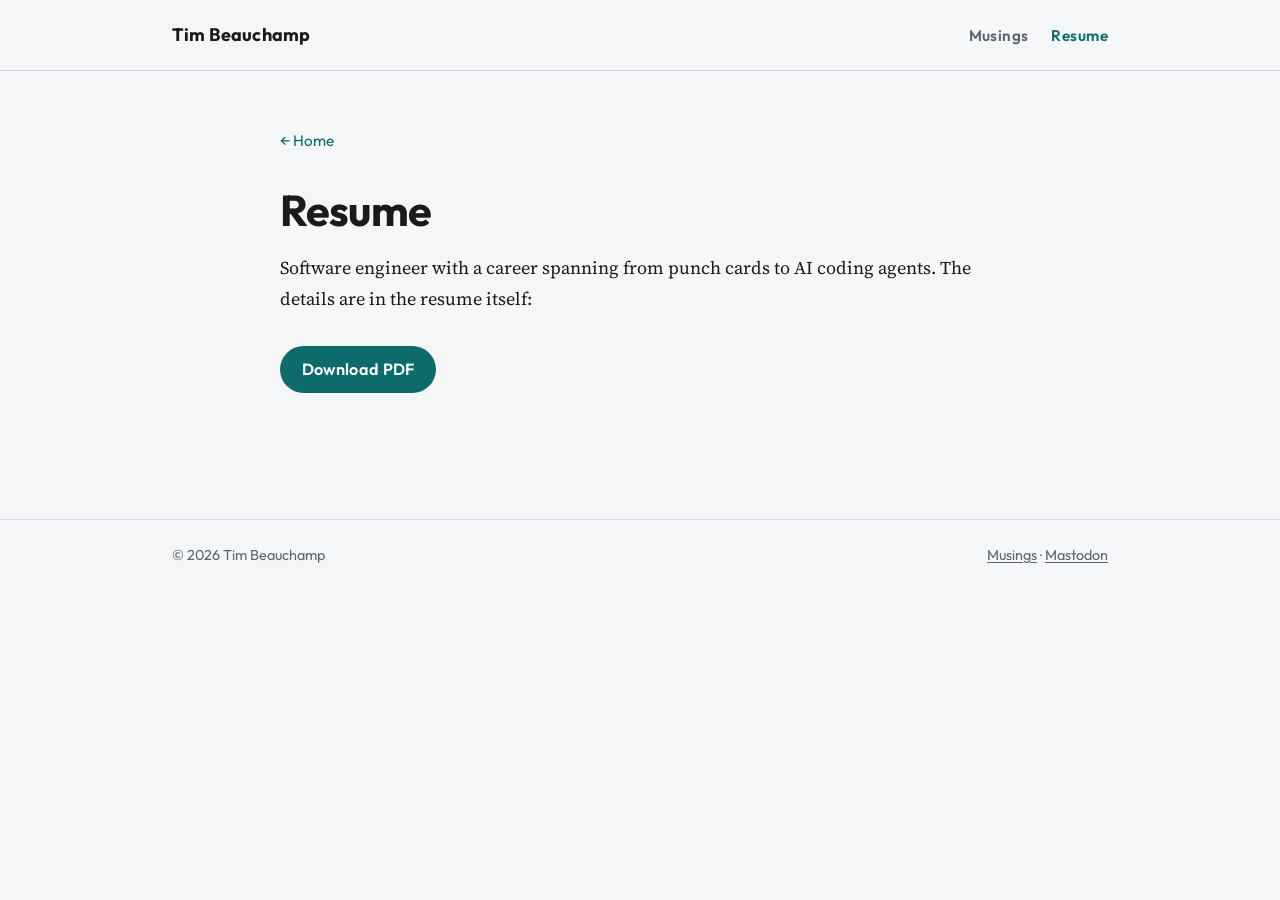
==== resume/index.html @ fe499592 "Launch a static personal site with Musings and resume. Replace the README-as-homepage with a proper " ====
<!DOCTYPE html>
<html lang="en">
<head>
  <meta charset="UTF-8">
  <meta name="viewport" content="width=device-width, initial-scale=1">
  <title>Resume — Tim Beauchamp</title>
  <link rel="preconnect" href="https://fonts.googleapis.com">
  <link rel="preconnect" href="https://fonts.gstatic.com" crossorigin>
  <link href="https://fonts.googleapis.com/css2?family=Outfit:wght@400;600;700&family=Source+Serif+4:ital,opsz,wght@0,8..60,400;0,8..60,600;1,8..60,400&display=swap" rel="stylesheet">
  <link rel="icon" href="../favicon.svg" type="image/svg+xml">
  <link rel="stylesheet" href="../site.css">
</head>
<body>

  <nav class="top-nav">
    <a class="nav-brand" href="../">Tim Beauchamp</a>
    <div class="nav-links">
      <a href="../writing/">Musings</a>
      <a href="./" aria-current="page">Resume</a>
    </div>
  </nav>
  <hr class="nav-rule">

  <main class="page">
    <a class="back" href="../">← Home</a>
    <h1>Resume</h1>
    <div class="prose">
      <p>Software engineer with a career spanning from punch cards to AI coding agents. The details are in the resume itself:</p>
    </div>
    <div class="download-row">
      <a class="cta primary" href="tim-beauchamp-resume.pdf">Download PDF</a>
    </div>
  </main>

  <footer class="site-footer">
    <div class="footer-inner">
      <span>© 2026 Tim Beauchamp</span>
      <span><a href="../writing/">Musings</a> · <a rel="me" href="https://techhub.social/@Tbeauchamp">Mastodon</a></span>
    </div>
  </footer>

</body>
</html>
---- site.css ----
/* Shared site chrome — nav, home, resume. Writing pages also load writing.css. */

:root {
  --paper: #f4f6f8;
  --ink: #1a1a1a;
  --muted: #5c6570;
  --rule: #d5dbe3;
  --accent: #0d6b6b;
  --accent-hover: #095555;
  --measure: 40rem;
  --sans: "Outfit", "Avenir Next", "Segoe UI", sans-serif;
  --serif: "Source Serif 4", "Iowan Old Style", "Palatino Linotype", Palatino, Georgia, serif;
}

*,
*::before,
*::after {
  box-sizing: border-box;
}

html {
  font-size: 112.5%;
}

body {
  margin: 0;
  min-height: 100vh;
  color: var(--ink);
  background: var(--paper);
  font-family: var(--serif);
  line-height: 1.7;
}

a {
  color: var(--accent);
  text-decoration-thickness: 1px;
  text-underline-offset: 0.15em;
}

a:hover {
  color: var(--accent-hover);
}

/* ---- Top navigation ---- */

.top-nav {
  display: flex;
  align-items: baseline;
  justify-content: space-between;
  gap: 1rem;
  width: min(100% - 2rem, 52rem);
  margin: 0 auto;
  padding: 1.1rem 0;
  font-family: var(--sans);
}

.top-nav .nav-brand {
  font-size: 1rem;
  font-weight: 700;
  letter-spacing: 0.01em;
  color: var(--ink);
  text-decoration: none;
}

.top-nav .nav-brand:hover {
  color: var(--accent);
}

.top-nav .nav-links {
  display: flex;
  gap: 1.25rem;
}

.top-nav .nav-links a {
  font-size: 0.85rem;
  font-weight: 600;
  letter-spacing: 0.03em;
  color: var(--muted);
  text-decoration: none;
}

.top-nav .nav-links a:hover,
.top-nav .nav-links a[aria-current="page"] {
  color: var(--accent);
}

.nav-rule {
  border: 0;
  border-top: 1px solid var(--rule);
  margin: 0;
}

/* Link back to the containing page */
.back {
  display: inline-block;
  margin-bottom: 1.75rem;
  font-family: var(--sans);
  font-size: 0.85rem;
  text-decoration: none;
}

/* ---- Home ---- */

.hero {
  background:
    radial-gradient(60rem 30rem at 85% -10%, rgba(13, 107, 107, 0.08), transparent 60%),
    radial-gradient(40rem 24rem at 0% 110%, rgba(13, 107, 107, 0.05), transparent 60%);
  border-bottom: 1px solid var(--rule);
}

.hero-inner {
  width: min(100% - 2rem, 52rem);
  margin: 0 auto;
  padding: 4rem 0 4.5rem;
  display: grid;
  grid-template-columns: minmax(0, 1.15fr) minmax(0, 0.85fr);
  gap: 2rem 2.5rem;
  align-items: center;
}

.hero-copy {
  min-width: 0;
}

.hero-portrait {
  justify-self: end;
  width: min(100%, 22rem);
  aspect-ratio: 3 / 4;
  margin: 0;
}

.hero-portrait img {
  display: block;
  width: 100%;
  height: 100%;
  object-fit: cover;
  object-position: center 18%;
  /* Soft oval feather — no hard rectangle */
  -webkit-mask-image: radial-gradient(
    ellipse 72% 68% at 50% 42%,
    #000 42%,
    rgba(0, 0, 0, 0.85) 58%,
    rgba(0, 0, 0, 0.35) 78%,
    transparent 100%
  );
  mask-image: radial-gradient(
    ellipse 72% 68% at 50% 42%,
    #000 42%,
    rgba(0, 0, 0, 0.85) 58%,
    rgba(0, 0, 0, 0.35) 78%,
    transparent 100%
  );
  filter: saturate(1.05) contrast(1.02);
}

@media (max-width: 720px) {
  .hero-inner {
    grid-template-columns: 1fr;
    padding: 3rem 0 3.5rem;
    gap: 1.25rem;
    text-align: center;
  }

  .hero-portrait {
    order: -1;
    justify-self: center;
    width: min(70vw, 16rem);
  }

  .cta-row {
    justify-content: center;
  }

  .hero .lede {
    margin-left: auto;
    margin-right: auto;
  }
}

.hero h1 {
  margin: 0 0 0.75rem;
  font-family: var(--sans);
  font-size: clamp(2.2rem, 6vw, 3.4rem);
  font-weight: 700;
  line-height: 1.08;
  letter-spacing: -0.025em;
}

.hero .lede {
  margin: 0 0 2rem;
  max-width: 34rem;
  font-size: 1.15rem;
  font-style: italic;
  color: var(--muted);
}

.cta-row {
  display: flex;
  flex-wrap: wrap;
  gap: 0.75rem;
  font-family: var(--sans);
}

.cta {
  display: inline-block;
  padding: 0.55rem 1.2rem;
  border-radius: 2rem;
  font-size: 0.9rem;
  font-weight: 600;
  letter-spacing: 0.02em;
  text-decoration: none;
}

.cta.primary {
  background: var(--accent);
  color: #fff;
}

.cta.primary:hover {
  background: var(--accent-hover);
  color: #fff;
}

.cta.secondary {
  border: 1.5px solid var(--accent);
  color: var(--accent);
}

.cta.secondary:hover {
  border-color: var(--accent-hover);
  color: var(--accent-hover);
}

/* ---- Sections ---- */

.section {
  width: min(100% - 2rem, 52rem);
  margin: 0 auto;
  padding: 3rem 0 0;
}

.section:last-of-type {
  padding-bottom: 3rem;
}

.section h2 {
  margin: 0 0 1.1rem;
  font-family: var(--sans);
  font-size: 0.8rem;
  font-weight: 700;
  letter-spacing: 0.14em;
  text-transform: uppercase;
  color: var(--muted);
}

.section .prose {
  max-width: var(--measure);
}

.section .prose p {
  margin: 0 0 1.1rem;
}

/* Latest writing list (home) */

.latest-list {
  list-style: none;
  margin: 0;
  padding: 0;
  max-width: var(--measure);
}

.latest-list li {
  padding: 1.1rem 0;
  border-top: 1px solid var(--rule);
}

.latest-list li:last-child {
  border-bottom: 1px solid var(--rule);
}

.latest-list .date {
  display: block;
  margin-bottom: 0.3rem;
  font-family: var(--sans);
  font-size: 0.72rem;
  letter-spacing: 0.06em;
  text-transform: uppercase;
  color: var(--muted);
}

.latest-list a.title {
  font-family: var(--sans);
  font-size: 1.08rem;
  font-weight: 600;
  line-height: 1.35;
  color: var(--ink);
  text-decoration: none;
}

.latest-list a.title:hover {
  color: var(--accent);
}

.latest-list .teaser {
  margin: 0.4rem 0 0;
  color: var(--muted);
  font-size: 0.95rem;
}

.more-link {
  display: inline-block;
  margin-top: 1rem;
  font-family: var(--sans);
  font-size: 0.88rem;
  font-weight: 600;
  text-decoration: none;
}

/* Contact */

.contact-list {
  list-style: none;
  margin: 0;
  padding: 0;
  font-family: var(--sans);
  font-size: 0.95rem;
}

.contact-list li {
  margin: 0.4rem 0;
}

/* ---- Resume page ---- */

.page {
  width: min(100% - 2rem, var(--measure));
  margin: 0 auto;
  padding: 3rem 0 4rem;
}

.page h1 {
  margin: 0 0 1rem;
  font-family: var(--sans);
  font-size: clamp(1.8rem, 4vw, 2.4rem);
  font-weight: 700;
  letter-spacing: -0.02em;
  line-height: 1.15;
}

.page .prose p {
  margin: 0 0 1.1rem;
}

.download-row {
  display: flex;
  flex-wrap: wrap;
  gap: 0.75rem;
  margin-top: 1.75rem;
  font-family: var(--sans);
}

/* ---- Footer ---- */

.site-footer {
  border-top: 1px solid var(--rule);
  margin-top: 3rem;
}

.site-footer .footer-inner {
  width: min(100% - 2rem, 52rem);
  margin: 0 auto;
  padding: 1.25rem 0 2rem;
  font-family: var(--sans);
  font-size: 0.8rem;
  color: var(--muted);
  display: flex;
  flex-wrap: wrap;
  justify-content: space-between;
  gap: 0.5rem;
}

.site-footer a {
  color: var(--muted);
}

.site-footer a:hover {
  color: var(--accent);
}

@media (max-width: 480px) {
  .top-nav {
    flex-wrap: wrap;
    gap: 0.4rem;
  }
}
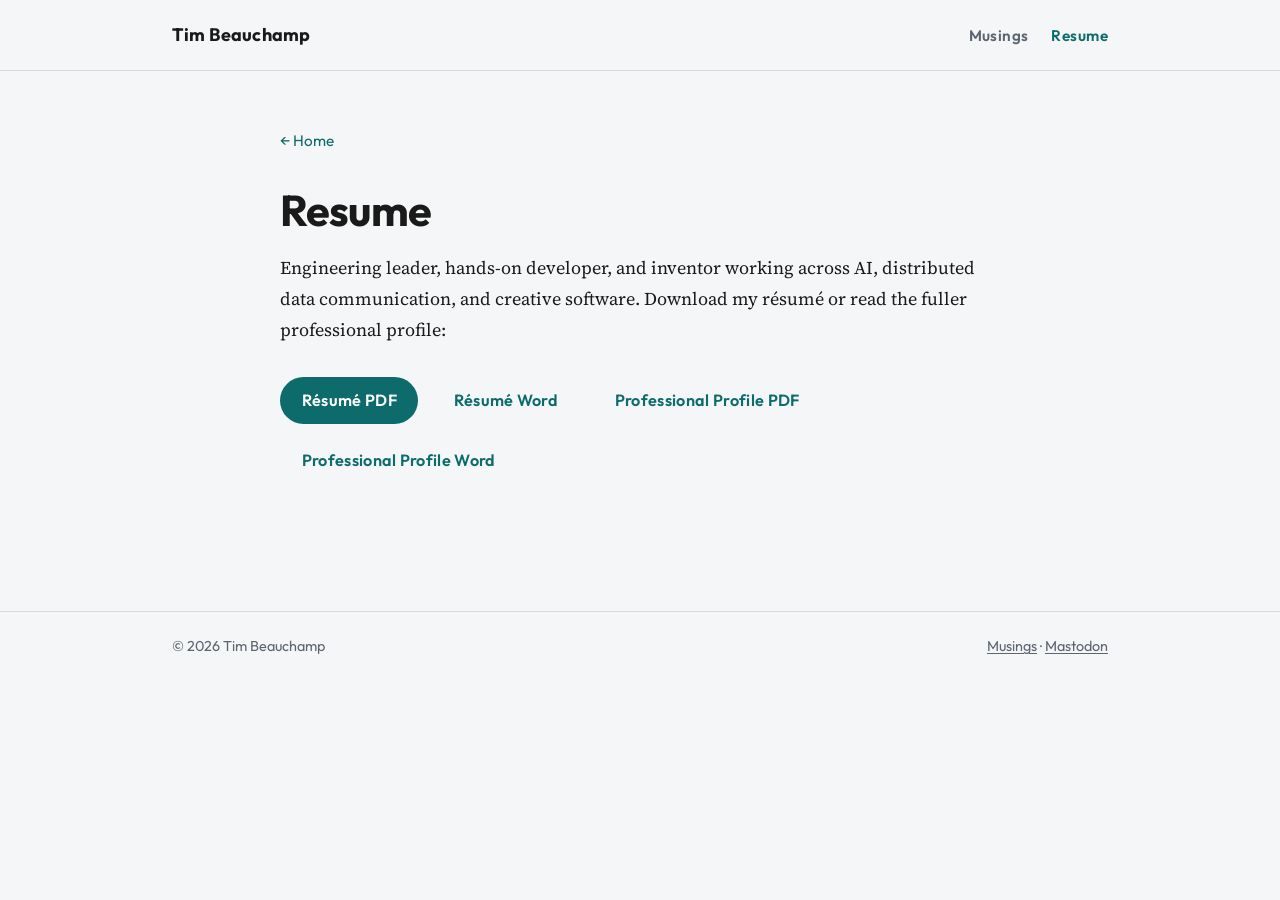
==== commit bbde8944: "Update resume and add professional profile" ====
--- a/resume/index.html
+++ b/resume/index.html
@@ -25,10 +25,13 @@
     <a class="back" href="../">← Home</a>
     <h1>Resume</h1>
     <div class="prose">
-      <p>Software engineer with a career spanning from punch cards to AI coding agents. The details are in the resume itself:</p>
+      <p>Engineering leader, hands-on developer, and inventor working across AI, distributed data communication, and creative software. Download my résumé or read the fuller professional profile:</p>
     </div>
     <div class="download-row">
-      <a class="cta primary" href="tim-beauchamp-resume.pdf">Download PDF</a>
+      <a class="cta primary" href="tim-beauchamp-resume.pdf">Résumé PDF</a>
+      <a class="cta" href="tim-beauchamp-resume.docx">Résumé Word</a>
+      <a class="cta" href="tim-beauchamp-professional-profile.pdf">Professional Profile PDF</a>
+      <a class="cta" href="tim-beauchamp-professional-profile.docx">Professional Profile Word</a>
     </div>
   </main>
 
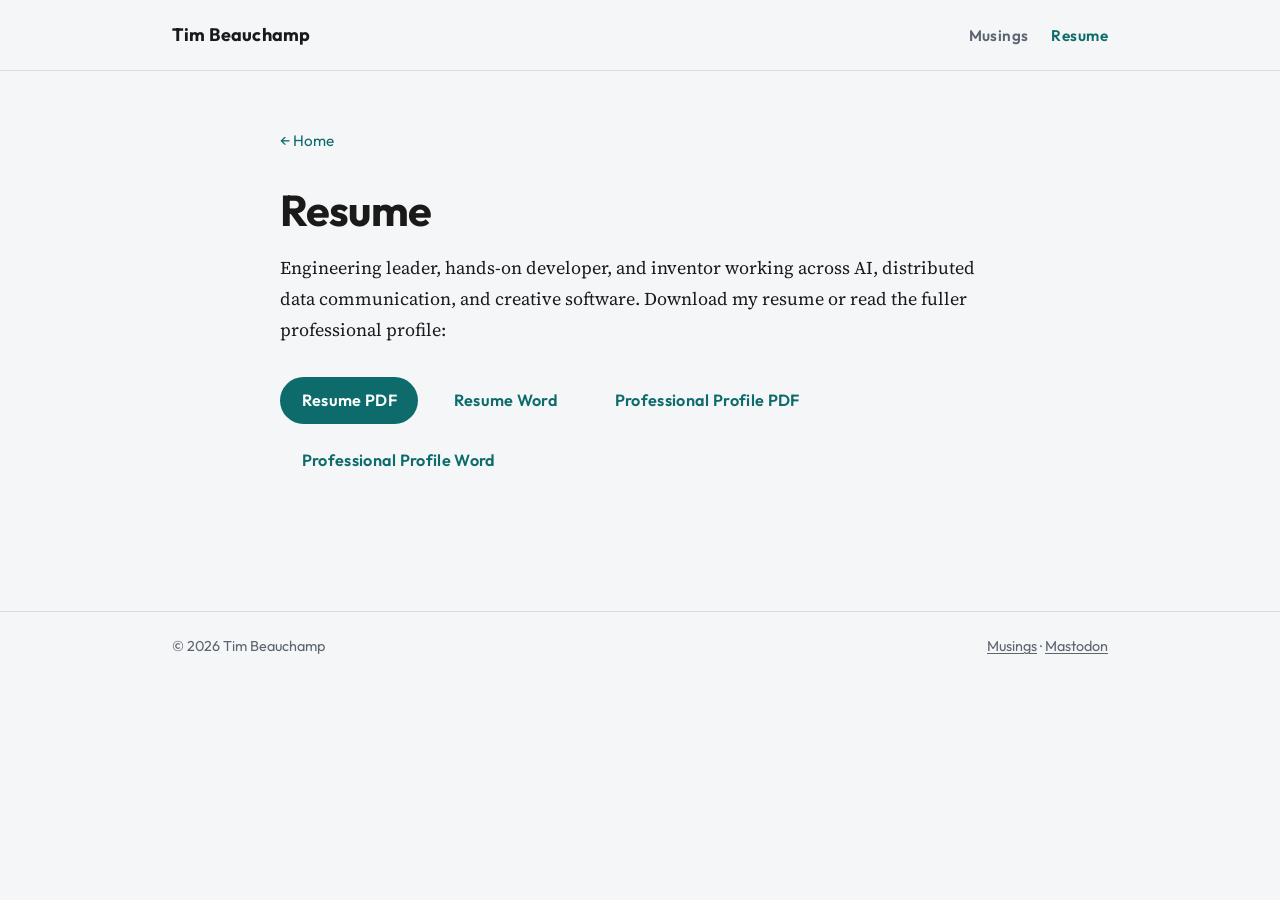
==== commit 51608ffa: "Simplify resume and professional profile language" ====
--- a/resume/index.html
+++ b/resume/index.html
@@ -25,11 +25,11 @@
     <a class="back" href="../">← Home</a>
     <h1>Resume</h1>
     <div class="prose">
-      <p>Engineering leader, hands-on developer, and inventor working across AI, distributed data communication, and creative software. Download my résumé or read the fuller professional profile:</p>
+      <p>Engineering leader, hands-on developer, and inventor working across AI, distributed data communication, and creative software. Download my resume or read the fuller professional profile:</p>
     </div>
     <div class="download-row">
-      <a class="cta primary" href="tim-beauchamp-resume.pdf">Résumé PDF</a>
-      <a class="cta" href="tim-beauchamp-resume.docx">Résumé Word</a>
+      <a class="cta primary" href="tim-beauchamp-resume.pdf">Resume PDF</a>
+      <a class="cta" href="tim-beauchamp-resume.docx">Resume Word</a>
       <a class="cta" href="tim-beauchamp-professional-profile.pdf">Professional Profile PDF</a>
       <a class="cta" href="tim-beauchamp-professional-profile.docx">Professional Profile Word</a>
     </div>
